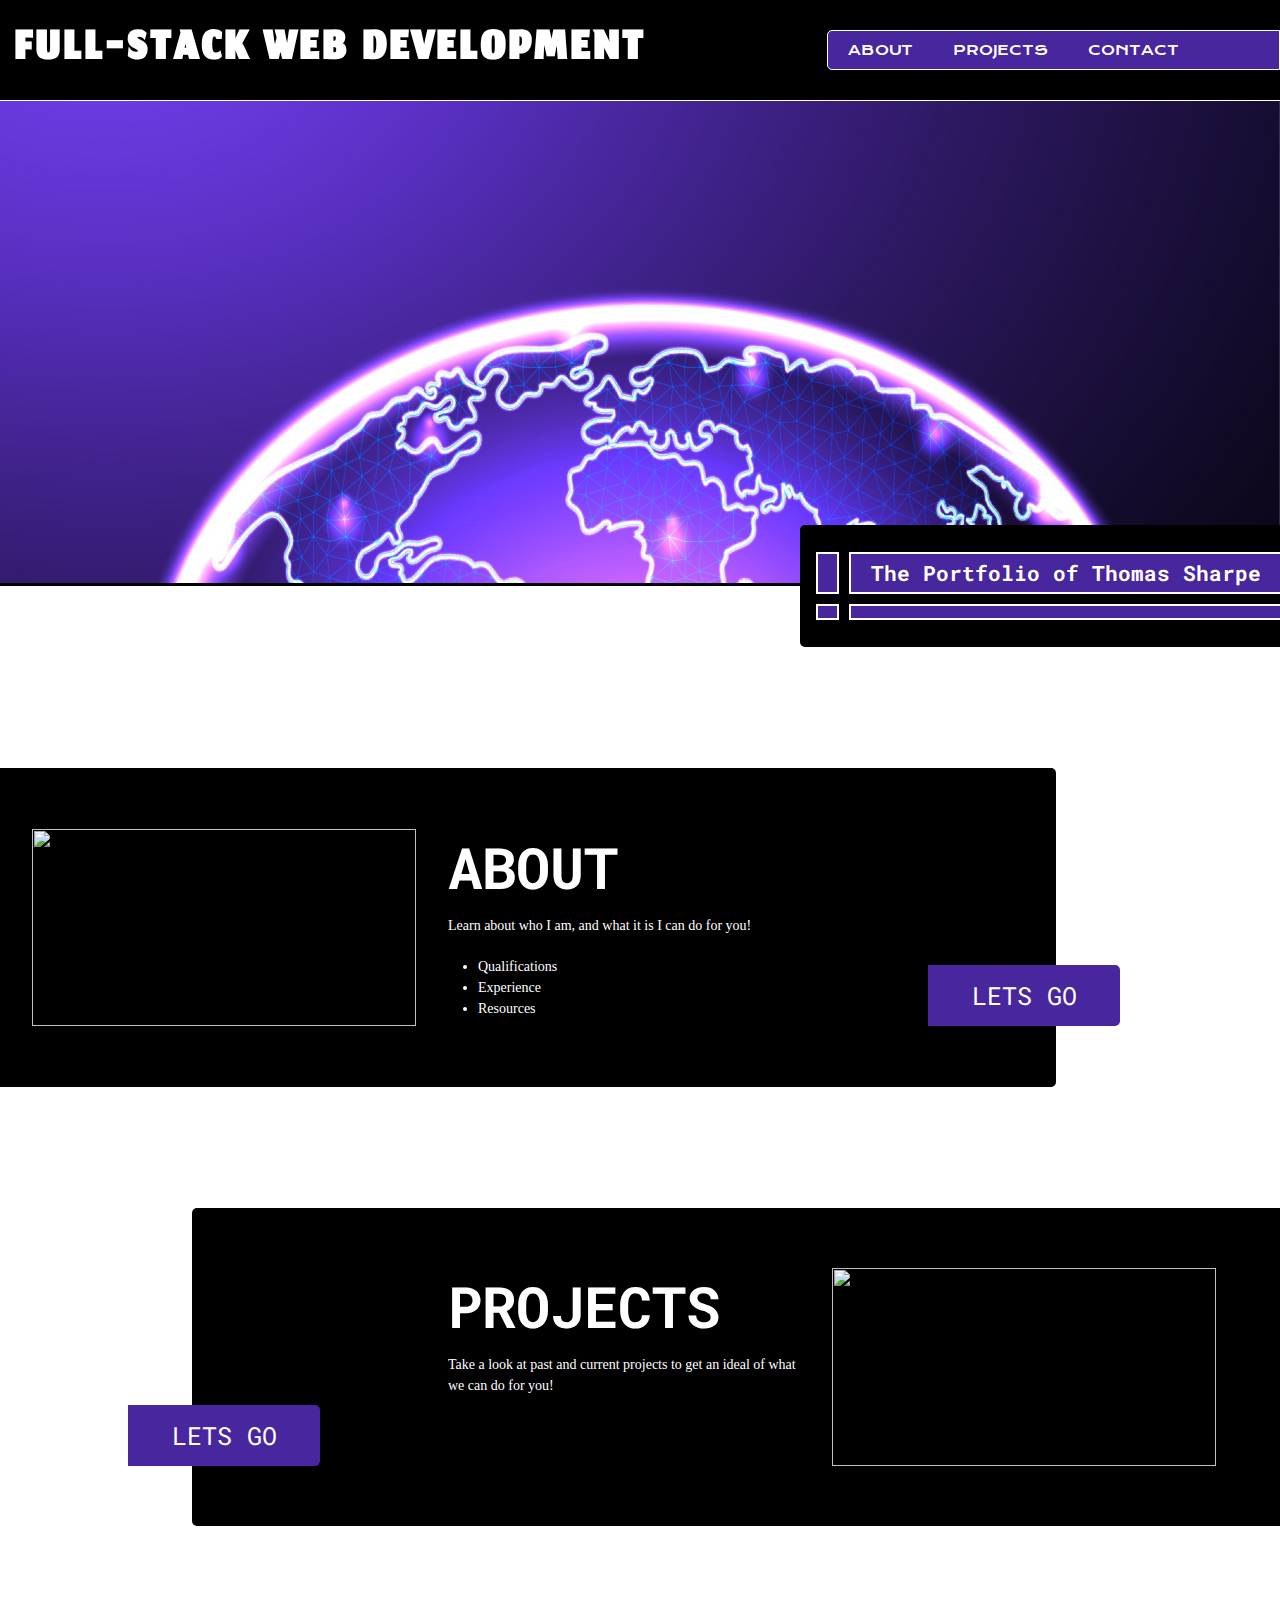
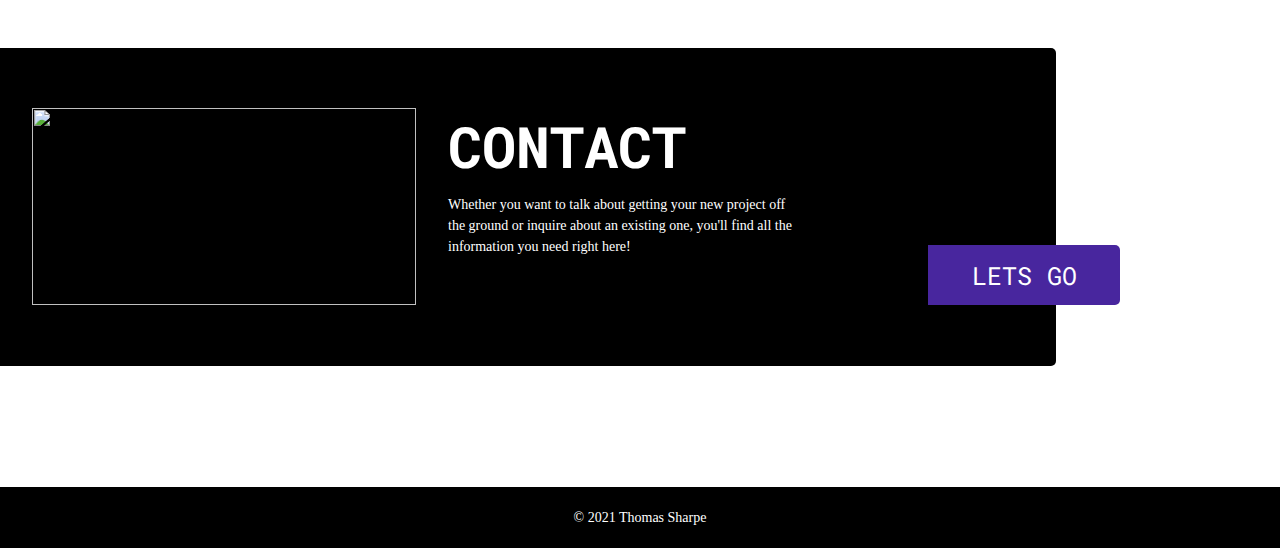
==== index.html @ 78541583 "First Commit of Portfolio Project" ====
<!DOCTYPE html>
<html lang="en">
<head>
    <meta charset="UTF-8">
    <meta http-equiv="X-UA-Compatible" content="IE=edge">
    <meta name="viewport" content="width=device-width, initial-scale=1.0">
    <title>PORTFOLIO</title>
    <link href="https://fonts.googleapis.com/css?family=Material+Icons|Material+Icons+Outlined|Material+Icons+Two+Tone|Material+Icons+Round|Material+Icons+Sharp" rel="stylesheet">
    <link rel="stylesheet" href="./css/stylesheet.css" type="text/css">
    <script src="../Resources/javascript/script.js" defer></script>
    <link rel="preconnect" href="https://fonts.googleapis.com">
<!-- <link rel="preconnect" href="https://fonts.gstatic.com" crossorigin> -->
<!-- <link href="https://fonts.googleapis.com/css2?family=Jomhuria&family=Krona+One&family=Roboto+Mono:wght@300;400;500;600;700&display=swap" rel="stylesheet"> -->
</head>
<body>

    
    <!-- Nav Bar ------------------------------------------------------------------>
    <div class="nav-menu_sticky">
        <nav class="homePage_icon_spacing">
            <div class="nav_title font_jomhuria desktop_title">
                <h1>FULL-STACK WEB DEVELOPMENT</h1>
            </div>
            <div class="nav_header_links font_krona_one navDisplay">
                <a href="../Resources/About.html"><p>ABOUT</p></a>
                <a href="../Resources/Projects.html"><p>PROJECTS</p></a>
                <a href="../Resources/Contact.html"><p>CONTACT</p></a>
            </div>
            <!-- Mobile Nav Contents -->
            <div class="material-icons hamburger_menu"  id="burgerMenuIcon">
                menu
            </div>
        </nav>
        <!-- Drop Down Menu -->
        <div class="dropDownMenu" id="burgerDropDownMenu">
            <a href="../Resources/About.html"><p>ABOUT</p></a>
            <hr>
            <a href="../Resources/Projects.html"><p>PROJECTS</p></a>
            <hr>
            <a href="../Resources/Contact.html"><p>CONTACT</p></a>
        </div>
    </div>


    <!-- Div for the <main> & <footer> Section ------------------------------------>
    <div class="homegrid homepage">
        <!-- Hero Banner ------------------------------------------->
        <div class="banner_position hero_banner_image">
            <div>
                <!-- <p><a href="https://www.vecteezy.com/free-vector/web">Web Vectors by <br> Vecteezy</a></p> -->
            </div>
        </div>

        <!-- Mobile Opaque Banner -->
        <div class="mobile_title_bg mobileAdd">

        </div>
        <!-- Mobile Banner Text -->
        <div class="mobile_title mobileAdd font_jomhuria">
            <h1>FULL-STACK WEB <br> DEVELOPMENT</h1>
        </div>


        <!-- Additional Content Boxes ------------------------------>
        <div class="content_box_1 box_1_position">

        </div>
        <div class="box_1_position box_trigger" id="aboutEvent">

        </div>

        <div class="content_box_2 box_2_position">

        </div>
        <div class="box_2_position box_trigger" id="projectsEvent">

        </div>

        <div class="content_box_3 box_3_position">
            
        </div>
        <div class="box_3_position box_trigger" id="contactEvent">

        </div>

        <div class="author_name author_name_position">
            <div class="name_text">
                <div class="author_text font_Roboto_mono">
                    <h2 class="mobileRemove">The Portfolio of Thomas Sharpe</h2>
                    <h2 class="mobileAdd">Portfolio of Thomas Sharpe</h2>
                </div>
            </div>
            <div class="design1">

            </div>
            <div class="design2">

            </div>
            <div class="design3">

            </div>

        </div>
        <!-- Link Boxes --------------------->
        <a href="../Resources/About.html" class="linkBox1_position linkBox1">
            <div class=" font_Roboto_mono">
                <p id="aboutLink">Lets go</p>
            </div>
        </a>

        <a href="../Resources/Projects.html" class="linkBox2_position linkBox2">
            <div class=" font_Roboto_mono">
                <p id="projectsLink">Lets go</p>
            </div>
        </a>

        <a href="../Resources/Contact.html" class="linkBox3_position linkBox3">
            <div class=" font_Roboto_mono">
                <p id="contactLink">Lets go</p>
            </div>
        </a>
        <!-- Link Box Images ----------------->
        <div class="aboutImage1_position">
            <img src="../Resources/images/software-engineers-vector.png" alt="" class="imgFit">
        </div>

        <div class="aboutImage2_position">
            <img src="../Resources/images/Project_67-05.jpg" alt="" class="imgFit">
        </div>

        <div class="aboutImage3_position">
            <img src="../Resources/images/contact us.jpg" alt="" class="imgFit">
        </div>

        <!-- Link Box Titles --------------------->
        <div class="lBT1 lBT1_position caps font_Roboto_mono">
            <h3>About</h3>
        </div>

        <div class="lBT2 lBT2_position caps font_Roboto_mono">
            <h3>Projects</h3>
        </div>

        <div class="lBT3 lBT3_position caps font_Roboto_mono">
            <h3>Contact</h3>
        </div>



        <!-- Link Box Description Text ----------->
        <div class="lBDT1 lBDT1_position linkParaSpacing">
            <p>Learn about who I am, and what it is I can do for you!</p>
            <ul class="hideli">
                <li>Qualifications</li>
                <li>Experience</li>
                <li>Resources</li>
            </ul>
        </div>

        <div class="lBDT2 lBDT2_position linkParaSpacing">
            <p>Take a look at past and current projects to get an ideal of what we can do for you!</p>
        </div>

        <div class="lBDT3 lBDT3_position linkParaSpacing">
            <p>Whether you want to talk about getting your new project off the ground or inquire about an existing one, you'll find all the information you need right here! </p>
        </div>

    <footer class="footer_position">
        <p>&copy; 2021 Thomas Sharpe</p>
    </footer>
    </div>
    
</body>
</html>
---- css/stylesheet.css ----
@import url('https://fonts.googleapis.com/css2?family=Jomhuria&family=Krona+One&family=Roboto+Mono:wght@300;400;500;600;700&display=block');


* {
    padding: 0px;
    margin: 0px;
}

html {
    color: white;
    font-size: 16px;
}

.homepage {
    background-color: white;
}

a {
    color: white;
    text-decoration: none;
}

a:hover {
    color: grey;
}

.noChangeLink a:hover {
    color: white;
}

.hamburger_menu {
    display: none;
}

.home_icon_display {
    display: none;
}

.dropDownMenu {
    display: none;
}

/* Misc ----------------------------------------------------------- */

.mobileAdd {
   display: none;
}

/* Fonts ---------------------------------------------------------- */

/* font-family: 'Jomhuria', cursive; */
/* font-family: 'Krona One', sans-serif; */
/* font-family: 'Roboto Mono', monospace; */

.font_jomhuria {
    font-family: 'Jomhuria';
}

.font_krona_one {
    font-family: 'Krona One';
}

.font_Roboto_mono {
    font-family: 'Roboto Mono';
}


/* Nav Bar -------------------------------------------------------- */
nav {
    background-color: black;
    width: 100%;
    display: flex;
    justify-content:  space-between;
    align-items: center;
    border-bottom: solid 1px white;

}

.nav-menu_sticky {
    position: sticky;
    top: 0px;
    z-index: 10;
}

.nav_header_links {
    display: inline-flex;
    margin-top: 20px;
    margin-bottom: 20px;
    background-color: #48269e;
    padding-right: 80px;
    padding-top: 10px;
    padding-bottom: 10px;
    border: white solid 1px;
    border-radius: 5px 0 0 5px;
}

.nav_header_links p {
    margin-right: 20px;
    margin-left: 20px;
}

.nav_title {
    padding: 10px;
    margin: 5px;
    font-size: 2.5rem;
    letter-spacing: 4px;
}




/* Main section ------------------------------------------------------------ */


/* Grid Positioning ----------------------------------- */
.homegrid {
    display: grid;
    grid-template: repeat(33, 1fr) / repeat(40, 1fr);
    height: 2640px;
}

.banner_position {
    grid-area: 1 / 1 / 9 / span 40;
}

.box_1_position {
    grid-area: 12 / 1 / span 5 / span 33 ;
}

.box_2_position {
    grid-area: 19 / 7 / span 5 / span 40 ;
}

.box_3_position {
    grid-area: 26 / 1 / span 5 / span 33 ;
}

.author_name_position {
    grid-area: 8 / 26 / 10 / 41 ;
}

.linkBox1_position {
    grid-area: 15 / 30 / span 1 / span 6 ;
}

.linkBox2_position {
    grid-area: 22 / 5 / span 1 / span 6 ;
}

.linkBox3_position {
    grid-area: 29 / 30 / span 1 / span 6 ;
}

.footer_position {
    grid-area: 33 / 1 / span 1 / span 40;
}

.aboutImage1_position {
    grid-area: 13 / 2 / span 3 / span 12;
    z-index: 6;
}

.aboutImage2_position {
    grid-area: 20 / 27 / span 3 / span 12;
    z-index: 6;
}

.aboutImage3_position {
    grid-area: 27 / 2 / span 3 / span 12;
    z-index: 6;
}

.lBT1_position {
    grid-area: 13 / 15 / span 1 / span 10;
    z-index: 7;
}

.lBT2_position {
    grid-area: 20 / span 11 / span 1 / 26;
    z-index: 7;
}

.lBT3_position {
    grid-area: 27 / 15 / span 1 / span 10;
    z-index: 7;
}

.lBDT1_position {
    grid-area: 14 / 15 / span 2 / span 11;
    z-index: 7;
}

.lBDT2_position {
    grid-area: 21 / span 11 / span 2 / 26;
    z-index: 7;
}

.lBDT3_position {
    grid-area: 28 / 15 / span 2 / span 11;
    z-index: 7;
}


/* Hero Banner ---------------------------------------------------------- */


.hero_banner_image {
    background-image: url('../images/07_nov_2020__6__generated.jpg');
    background-position-x: center;
    background-repeat: no-repeat;
    background-size: cover;
    border-bottom: solid 3px black ;
    display: flex;
    align-items: flex-end;

}

.hero_banner_image a {
    color: blanchedalmond;
    text-decoration: none;
}





/* Additional Content Boxes ---------------- */

.content_box_1 {
    background-color: black;
    border-radius: 0px 5px 5px 0px;
}

.content_box_2 {
    background-color: black;
    border-radius: 5px 0px 0px 5px;
}



.content_box_3 {
    background-color: black;
    border-radius: 0px 5px 5px 0px;
}

.box_trigger {
    z-index: 8;
}




/* Author Name Box ------------------------- */
.author_name {
    display: grid;
    background-color: black;
    grid-template: repeat(10, 1fr) / repeat(30, 1fr) ;
    z-index: 3;
    grid-gap: 10px;
    border-radius: 5px 0px 0px 5px;
}

.name_text {
    background-color: #48269e;
    z-index: 5;
    grid-area: 3 / 4 / span 4 / 31 ;
    border: 2px white;
    border-style: solid none solid solid;
}

.design1 {
    background-color: #48269e;
    z-index: 5;
    grid-area: 3 / 2 / span 4 / span 2;
    border: solid 2px white;
}

.design2 {
    background-color: #48269e;
    z-index: 5;
    grid-area: 7 / 2 / span 2 / span 2 ;
    border: solid 2px white;
}

.design3 {
    background-color: #48269e;
    z-index: 5;
    grid-area: 7 / 4 / span 2 / 31;
    border: 2px white;
    border-style: solid none solid solid;
}

.author_text {
    width: 100%;
    height: 100%;
    display: flex;
    align-items: center;
    justify-content: center;
}



/* Link Boxes --------------------------- */

.linkBox1 {
    background-color: #48269e;
    font-size: 2rem;
    display: flex;
    align-items: center;
    justify-content: center;
    text-transform: uppercase;
    z-index: 9;
    transition: border-radius 0.5s ;
    transition: color 0.5s;
    border-radius: 0px 5px 5px 0px;
}

.linkBox1:hover {
    border: solid 1px white;
    border-radius: 5px;
    
}

.linkBox2 {
    background-color: #48269e;
    font-size: 2rem;
    display: flex;
    align-items: center;
    justify-content: center;
    text-transform: uppercase;
    z-index: 9;
    transition: border-radius 0.5s ;
    transition: color 0.5s;
    border-radius: 0px 5px 5px 0px;
}

.linkBox2:hover {
    border: solid 1px white;
    border-radius: 5px;
}

.linkBox3 {
    background-color: #48269e;
    font-size: 2rem;
    display: flex;
    align-items: center;
    justify-content: center;
    text-transform: uppercase;
    z-index: 9;
    transition: border-radius 0.5s ;
    transition: color 0.5s;
    border-radius: 0px 5px 5px 0px;
}

.linkBox3:hover {
    border: solid 1px white;
    border-radius: 5px;
}

/* Image Boxes --------------------------- */


.imgFit {
    width: 100%;
    height: 100%;
    object-fit: cover;
    
}

/* Link Box Titles ---------------------------- */

.lBT1 {
    color: white;
    /* background-color: coral; */
    font-size: 3.5rem;
}

.lBT2 {
    color: white;
    /* background-color: coral; */
    font-size: 3.5rem;
    
}

.lBT3 {
    color: white;
    /* background-color: coral; */
    font-size: 3.5rem;
}

.caps {
    text-transform: uppercase;
}

/* Link Box Description Text ------------------ */

.lBDT1 {
    /* background-color: coral; */
    color: white;
}

.lBDT2 {
    /* background-color: coral; */
    color: white;
}

.lBDT3 {
    /* background-color: coral; */
    color: white;
}

ul {
    padding-left: 30px;
    padding-top: 20px;
    line-height: 1.5;

}

.linkParaSpacing {
    line-height: 1.5;
    padding-top: 10px;
}


/* Footer --------------------------------------------------------------- */

footer {
    background-color: black;
    /* text-align: center; */
    display: flex;
}

footer p {
    margin: auto auto;
}

















/* Auxiliary Pages  (Styling for Site pages excluding Home Page) ------------*/
/* ------------------------------------------------------------------------- */
/* ------------------------------------------------------------------------- */





/* About Page ----------------------------------------------------------- */
.bgroundcolor {
    background-color: white;
}

.aboutgrid {
    display: grid;
    grid-template: repeat(14, 1fr) / repeat(40, 1fr);
    height: 1120px;
}

.about_footer_position {
    grid-area: 14 / 1 / span 1 / span 40;
}

.black_box {
    background-color: black;
    grid-area: 2 / 1 / span 2 / span 35;
    z-index: 5;
    border-radius: 0px 5px 5px 0px;
}

.purple_box {
    background-color: #48269e;
    grid-area: 1 / 1 / span 13 / span 7;
    z-index: 4;
}

.whitetext_box {
    /* background-color: rgb(219, 216, 216); */
    grid-area: 4 / 8 / span 5 / span 28;
    color: black;
}

.about_header_box {
    color: white;
    grid-area: 2 / 8 / span 2 / span 15;
    z-index: 7;
    font-size: 3rem;
    /* border: solid 1px white; */
    /* border-style: none none none solid; */
    display: flex;
    /* background-color: violet; */
    align-items: center;
}

.about_header_box h2 {
    margin-left: 30px;
}

.about_text {
    font-size: 1.5rem;
    margin: 30px 0 0 30px;
    font-weight: bold;
}



/* Projects Page ----------------------------------------------------------- */
.projects_bgroundcolor {
    background-color: white;
}

.projectsgrid {
    display: grid;
    grid-template: repeat(14, 1fr) / repeat(40, 1fr);
    height: 1120px;
}

.projects_footer_position {
    grid-area: 14 / 1 / span 1 / span 40;
}

.projects_header_box {
    color: white;
    grid-area: 2 / 8 / span 2 / span 15;
    z-index: 7;
    font-size: 3rem;
    /* border: solid 1px white; */
    /* border-style: none none none solid; */
    display: flex;
    /* background-color: violet; */
    align-items: center;
}

.projects_header_box h2 {
    margin-left: 30px;
}


.projects_black_box {
    background-color: black;
    grid-area: 2 / 1 / span 2 / span 35;
    z-index: 5;
    border-radius: 0px 5px 5px 0px;
}

.projects_purple_box {
    background-color: #48269e;
    grid-area: 1 / 1 / span 13 / span 7;
    z-index: 4;
}

.projects_whitetext_box {
    /* background-color: rgb(219, 216, 216); */
    grid-area: 4 / 8 / span 4 / span 28;
    color: black;
}

.projects_text {
    font-size: 1.5rem;
    margin: 30px 0 0 30px;
    font-weight: bold;
}

.projDisplayFlexbox {
    grid-area: 8 / 8 / span 3 / span 28;
    display: flex;
    /* background-color: coral; */
    justify-content: space-between;
    min-width: 0;
    
}

.projDisplayFlexbox img{
    object-fit: contain;
    height: 100%;

}


/* Contact Page ----------------------------------------------------------- */

.contactgrid {
    display: grid;
    grid-template: repeat(14, 1fr) / repeat(40, 1fr);
    height: 1120px;
}

.contact_footer_position {
    grid-area: 14 / 1 / span 1 / span 40;
}

.contact_header_box {
    color: white;
    grid-area: 2 / 8 / span 2 / span 15;
    z-index: 7;
    font-size: 3rem;
    /* border: solid 1px white; */
    /* border-style: none none none solid; */
    display: flex;
    /* background-color: violet; */
    align-items: center;
}

.contact_header_box h2 {
    margin-left: 30px;
}



















/* Media Queries------------------------------------------------------------ */


/* 1902px Full screen size */
/*  original height: 2640px;  */

@media only screen and (max-width: 1475px) {

    html {
        font-size: 14px;
    }
    
    .homegrid {
        height: 2047px;
    }

    .aboutgrid, .projectsgrid, .contactgrid {
        height: 1120px;
    }
    
    .linkBox1 {
        font-size: 1.8rem;
        
    }
    
    .linkBox2 {
        font-size: 1.8rem;
        
    }
    
    .linkBox3 {
        font-size: 1.8rem;
        
    }

    .projDisplayFlexbox img {
        height: 85%;
     }

}



@media only screen and (max-width: 1210px) {

    html {
        font-size: 12px;
    }
    
    .homegrid {
        height: 1680px;
    }
    
    .author_name {
        grid-gap: 9px;
        border-radius: 3px 0px 0px 3px;
    }

    /* .aboutgrid, .projectsgrid, .contactgrid {
        height: 682px;
    } */

    .projDisplayFlexbox img {
       height: 75%;
    }
    

}


@media only screen and (max-width: 1040px) {


    .homegrid {
        height: 2047px;
    }

    .aboutgrid, .projectsgrid, .contactgrid {
        height: 1440px;
        grid-template: repeat(18, 1fr) / repeat(40, 1fr);
    }

    .about_footer_position {
        grid-area: 18 / 1 / span 1 / span 40;
    }

    .projects_footer_position {
        grid-area: 18 / 1 / span 1 / span 40;
    }

    .contact_footer_position {
        grid-area: 18 / 1 / span 1 / span 40;
    }
    
    .purple_box {
        background-color: #48269e;
        grid-area: 1 / 1 / span 17 / span 7;
        z-index: 4;
    }

    .projects_purple_box {
        background-color: #48269e;
        grid-area: 1 / 1 / span 17 / span 7;
        z-index: 4;
    }

    .projDisplayFlexbox img {
        height: 70%;
     }

}


@media only screen and (max-width: 1005px) {

    html {
        font-size: 11px;
    }
    
    .homegrid {
        height: 1394px;
    }
    
    .author_name {
        grid-gap: 8px;
        border-radius: 3px 0px 0px 3px;
    }

    .nav_header_links {
        margin-top: 20px;
        margin-bottom: 20px;
        padding-right: 60px;
        padding-top: 10px;
        padding-bottom: 10px;

    }

    .projDisplayFlexbox img {
        height: 65%;
     }

}





@media only screen and (max-width: 930px) {

    html {
        font-size: 10px;
    }
    
    .homegrid {
        height: 1290px;
    }
    
    .author_name {
        grid-gap: 7px;
        border-radius: 3px 0px 0px 3px;
    }

    .projDisplayFlexbox img {
        height: 59%;
     }

     .nav_header_links {
        margin-top: 20px;
        margin-bottom: 20px;
        padding-right: 40px;
        padding-top: 10px;
        padding-bottom: 10px;

    }

}






@media only screen and (max-width: 840px) {

    html {
        font-size: 9px;
    }
    
    .homegrid {
        height: 1166px;
    }

    .author_name {
        grid-gap: 6px;
        border-radius: 3px 0px 0px 3px;
    }

    .projDisplayFlexbox img {
        height: 53%;
     }

}

@media only screen and (max-width: 750px) {

    html {
        font-size: 8px;
    }
    
    .homegrid {
        height: 1041px;
    }

    .author_name {
        grid-gap: 6px;
        border-radius: 3px 0px 0px 3px;
    }

    .projDisplayFlexbox img {
        height: 45%;
     }

     .nav_header_links {
        margin-top: 20px;
        margin-bottom: 20px;
        padding-right: 30px;
        padding-top: 10px;
        padding-bottom: 10px;

    }


}


@media only screen and (max-width: 650px) {

    html {
        font-size: 8px;
    }
    
    .homegrid {
        height: 1041px;
    }

    .author_name {
        grid-gap: 5px;
        border-radius: 3px 0px 0px 3px;
    }

    .author_name_position {
        grid-area: 8 / 20 / 10 / 41 ;
    }

    .hideli {
        display: none;
    }

    .projDisplayFlexbox img {
        height: 42%;
     }



    
    .name_text {
        background-color: #48269e;
        z-index: 5;
        grid-area: 3 / 4 / span 4 / 31 ;
        border: 2px white;
        border-style: solid none solid solid;
    }
    
    .design1 {
        background-color: #48269e;
        z-index: 5;
        grid-area: 3 / 2 / span 4 / span 2;
        border: solid 2px white;
    }
    
    .design2 {
        background-color: #48269e;
        z-index: 5;
        grid-area: 7 / 2 / span 2 / span 2 ;
        border: solid 2px white;
    }
    
    .design3 {
        background-color: #48269e;
        z-index: 5;
        grid-area: 7 / 4 / span 2 / 31;
        border: 2px white;
        border-style: solid none solid solid;
    }
    
    .author_text {
        width: 100%;
        height: 100%;
        display: flex;
        align-items: center;
        justify-content: center;
    }

    .linkBox1_position {
        grid-area: 15 / 28 / span 1 / span 8 ;
    }
    
    .linkBox2_position {
        grid-area: 22 / 3 / span 1 / span 8 ;
    }
    
    .linkBox3_position {
        grid-area: 29 / 28 / span 1 / span 8 ;
    }


     .nav_header_links {
        margin-top: 20px;
        margin-bottom: 20px;
        padding-right: 60px;
        padding-top: 10px;
        padding-bottom: 10px;

    }

}





























































































































/* Switch to Mobile layout at this point --------------------------------- */
@media only screen and (max-width: 600px) {

    html {
        font-size: 16px;
    }

    .author_name {
        grid-gap: 6px;
        border-radius: 3px 0px 0px 3px;
    }

    .mobileRemove {
        display: none;
    }

    .mobileAdd {
        display: block;
        font-size: 1rem;
    }


    
    /* Hero Banner ------------------------ */

    .mobile_title_bg {
        background-color: black;
        opacity: .6;
        grid-area: 3 / 1 / span 3 / span 40;
        z-index: 3;
    }

    .mobile_title {
        color: white;
        grid-area: 4 / 1 / span 1 / span 40;
        z-index: 4;
        display: flex;
        align-items: center;
        justify-content: center;
        text-align: center;
        font-size: 2rem;
        letter-spacing: 5px;
    }




    /* Nav Bar ------------------------ */

    nav {
        background-color: black;
        width: 100%;
        display: flex;
        justify-content: space-between;
        align-items: center;
        border-bottom: solid 1px white;
    }

    .homePage_icon_spacing {
        justify-content: flex-end;
    }

    .auxPage_icon_spacing {
        justify-content: space-between;
    }

    .navDisplay {
        display: none;
    }

    .desktop_title {
        display: none;
    }

    .hamburger_menu {
        display: block;
        font-size: 3.5rem;
        padding: 7px;
        color: white;
    }

    .home_button_style {
        display: block;
        font-size: 3rem;
        padding: 7px;
        color: white;
    }

    .home_icon_display {
        display: block;
    }

    .hamburger_menu:hover {
        /* color: rgba(255, 255, 255, 0.3) */
        cursor: pointer;
    }

    .dropDownMenu {
        background-color: black;
        border-bottom: solid 1px white;
    }

    .dropDownMenu p {
        font-size: 2rem;
        padding-top: 1.5rem;
        padding-bottom: 1.5rem;
        text-align: center;
    }

    .dropDownMenu p:hover {
        /* background-image: radial-gradient(closest-side, gray 0%, black 70%); */
        background-color: rgba(255, 255, 255, 0.2);
    }

    .dropDownMenu hr {
        width: 90%;
        text-align: center;
        margin: auto;
        background-image: linear-gradient(to right, transparent, #CCC, transparent);
        height: 1px;
        border: 0;
    }

    .greyout {
        color: gray;
    }

    /* Site Title --- */





    /* Author Boxes --- */

    .author_name {
        display: grid;
        background-color: black;
        grid-template: repeat(10, 1fr) / repeat(30, 1fr) ;
        z-index: 3;
        grid-gap: 10px;
        border-radius: 5px 0px 0px 5px;
    }
    
    .name_text {
        background-color: #48269e;
        z-index: 5;
        grid-area: 3 / 4 / span 4 / 31 ;
        border: 2px white;
        border-style: solid none solid solid;
    }
    
    .design1 {
        background-color: #48269e;
        z-index: 5;
        grid-area: 3 / 2 / span 4 / span 2;
        border: solid 2px white;
    }
    
    .design2 {
        background-color: #48269e;
        z-index: 5;
        grid-area: 7 / 2 / span 2 / span 2 ;
        border: solid 2px white;
    }
    
    .design3 {
        background-color: #48269e;
        z-index: 5;
        grid-area: 7 / 4 / span 2 / 31;
        border: 2px white;
        border-style: solid none solid solid;
    }



    /* Additional Content Boxes --- */





    /* Additional Content Boxes --- */




    /* Grid Positioning ----------------------------------- */
.homegrid {
    display: grid;
    grid-template: repeat(35, 1fr) / repeat(40, 1fr);
    height: 2800px;
}

.banner_position {
    grid-area: 1 / 1 / 9 / span 40;
}




.box_1_position {
    grid-area: 12 / 1 / span 6 / span 40 ;
    border-radius: 0;
}

.box_2_position {
    grid-area: 20 / 1 / span 6 / span 40 ;
    border-radius: 0;
}

.box_3_position {
    grid-area: 28 / 1 / span 6 / span 40 ;
    border-radius: 0;
}




.author_name_position {
    grid-area: 8 / 1 / 10 / 41 ;
}




.linkBox1_position {
    grid-area: 17 / 11 / span 1 / span 20 ;
    /* background-color: coral; */
    border-radius: 5px;
}

.linkBox2_position {
    grid-area: 25 / 11 / span 1 / span 20 ;
    border-radius: 5px;
}

.linkBox3_position {
    grid-area: 33 / 11 / span 1 / span 20 ;
    border-radius: 5px;
}




.footer_position {
    grid-area: 35 / 1 / span 1 / span 40;
}



.aboutImage1_position {
    grid-area: 11 / 4 / span 3 / span 34;
    z-index: 6;
    border: solid 1px black;
}

.aboutImage2_position {
    grid-area: 19 / 4 / span 3 / span 34;
    z-index: 6;
    border: solid 1px black;
}

.aboutImage3_position {
    grid-area: 27 / 4 / span 3 / span 34;
    z-index: 6;
    border: solid 1px black;
}

.lBT1_position {
    grid-area: 13 / 4 / span 1 / span 34;
    z-index: 7;
    /* background-color: crimson; */
    margin: auto;
}

.lBT2_position {
    grid-area: 21 / 4 / span 1 / 34;
    z-index: 7;
    margin: auto;
    color: black;
}

.lBT3_position {
    grid-area: 29 / 4 / span 1 / span 34;
    z-index: 7;
    color: black;
    margin: auto;
}

.lBDT1_position {
    grid-area: 14 / 7 / span 2 / span 28;
    z-index: 7;
    /* background-color: blue; */
}

.hideli {
    display: block;
}

.lBDT2_position {
    grid-area: 22 / 7 / span 2 / span 28;
    z-index: 7;
    /* background-color: blue; */
}

.lBDT3_position {
    grid-area: 30 / 7 / span 2 / span 28;
    z-index: 7;
    /* background-color: blue; */
}














/* Auxiliary Pages  (Styling for Site pages excluding Home Page) ------------*/
/* ------------------------------------------------------------------------- */
/* ------------------------------------------------------------------------- */





/* About Page ----------------------------------------------------------- */
.bgroundcolor {
    background-color: white;
}

.aboutgrid {
    display: grid;
    grid-template: repeat(11, 1fr) / repeat(40, 1fr);
    height: 880px;
}

.about_footer_position {
    grid-area: 11 / 1 / span 1 / span 40;
}

.black_box {
    background-color: black;
    grid-area: 2 / 1 / span 2 / span 35;
    z-index: 5;
    border-radius: 0px 5px 5px 0px;
}

.purple_box {
    background-color: #48269e;
    grid-area: 1 / 1 / span 10 / span 7;
    z-index: 4;
}

.whitetext_box {
    /* background-color: rgb(219, 216, 216); */
    grid-area: 4 / 8 / span 5 / span 28;
    color: black;
}

.about_header_box {
    color: white;
    grid-area: 2 / 8 / span 2 / span 25;
    font-size: 1.5rem;
}

.about_header_box h2 {
    margin-left: 30px;
    /* background-color: blueviolet; */
}

.about_text {
    font-size: 1rem;
}



/* Projects Page ----------------------------------------------------------- */
.projects_bgroundcolor {
    background-color: white;
}

.projectsgrid {
    display: grid;
    grid-template: repeat(19, 1fr) / repeat(40, 1fr);
    height: 1520px;
}

.projects_footer_position {
    grid-area: 19 / 1 / span 1 / span 40;
}

.projects_header_box {
    color: white;
    grid-area: 2 / 8 / span 2 / span 25;
    z-index: 7;
    font-size: 1.5rem;
    /* border: solid 1px white; */
    /* border-style: none none none solid; */
    display: flex;
    /* background-color: violet; */
    align-items: center;
}

.projects_header_box h2 {
    margin-left: 30px;
}


.projects_black_box {
    background-color: black;
    grid-area: 2 / 1 / span 2 / span 35;
    z-index: 5;
    border-radius: 0px 5px 5px 0px;
}

.projects_purple_box {
    background-color: #48269e;
    grid-area: 1 / 1 / span 18 / span 7;
    z-index: 4;
}

.projects_whitetext_box {
    /* background-color: rgb(219, 216, 216); */
    grid-area: 4 / 8 / span 4 / span 28;
    color: black;
}

.projects_text {
    font-size: 1rem;
    margin: 30px 0 0 30px;
    font-weight: bold;
}

.projDisplayFlexbox {
    grid-area: 7 / 8 / span 12 / span 28;
    display: flex;
    flex-direction: column;
    /* background-color: coral; */
    justify-content: space-between;
    
}

.projDisplayFlexbox img{
    object-fit: contain;
    height: 220px;
}


/* Contact Page ----------------------------------------------------------- */

.contactgrid {
    display: grid;
    grid-template: repeat(11, 1fr) / repeat(40, 1fr);
    height: 880px;
}

.contact_footer_position {
    grid-area: 11 / 1 / span 1 / span 40;
}

.contact_header_box {
    color: white;
    grid-area: 2 / 8 / span 2 / span 25;
    z-index: 7;
    font-size: 1.5rem;
    /* border: solid 1px white; */
    /* border-style: none none none solid; */
    display: flex;
    /* background-color: violet; */
    align-items: center;
}

.contact_header_box h2 {
    margin-left: 30px;
    text-align: center;
}

.smallEmail {
    font-size: 0.7rem;
}
































}
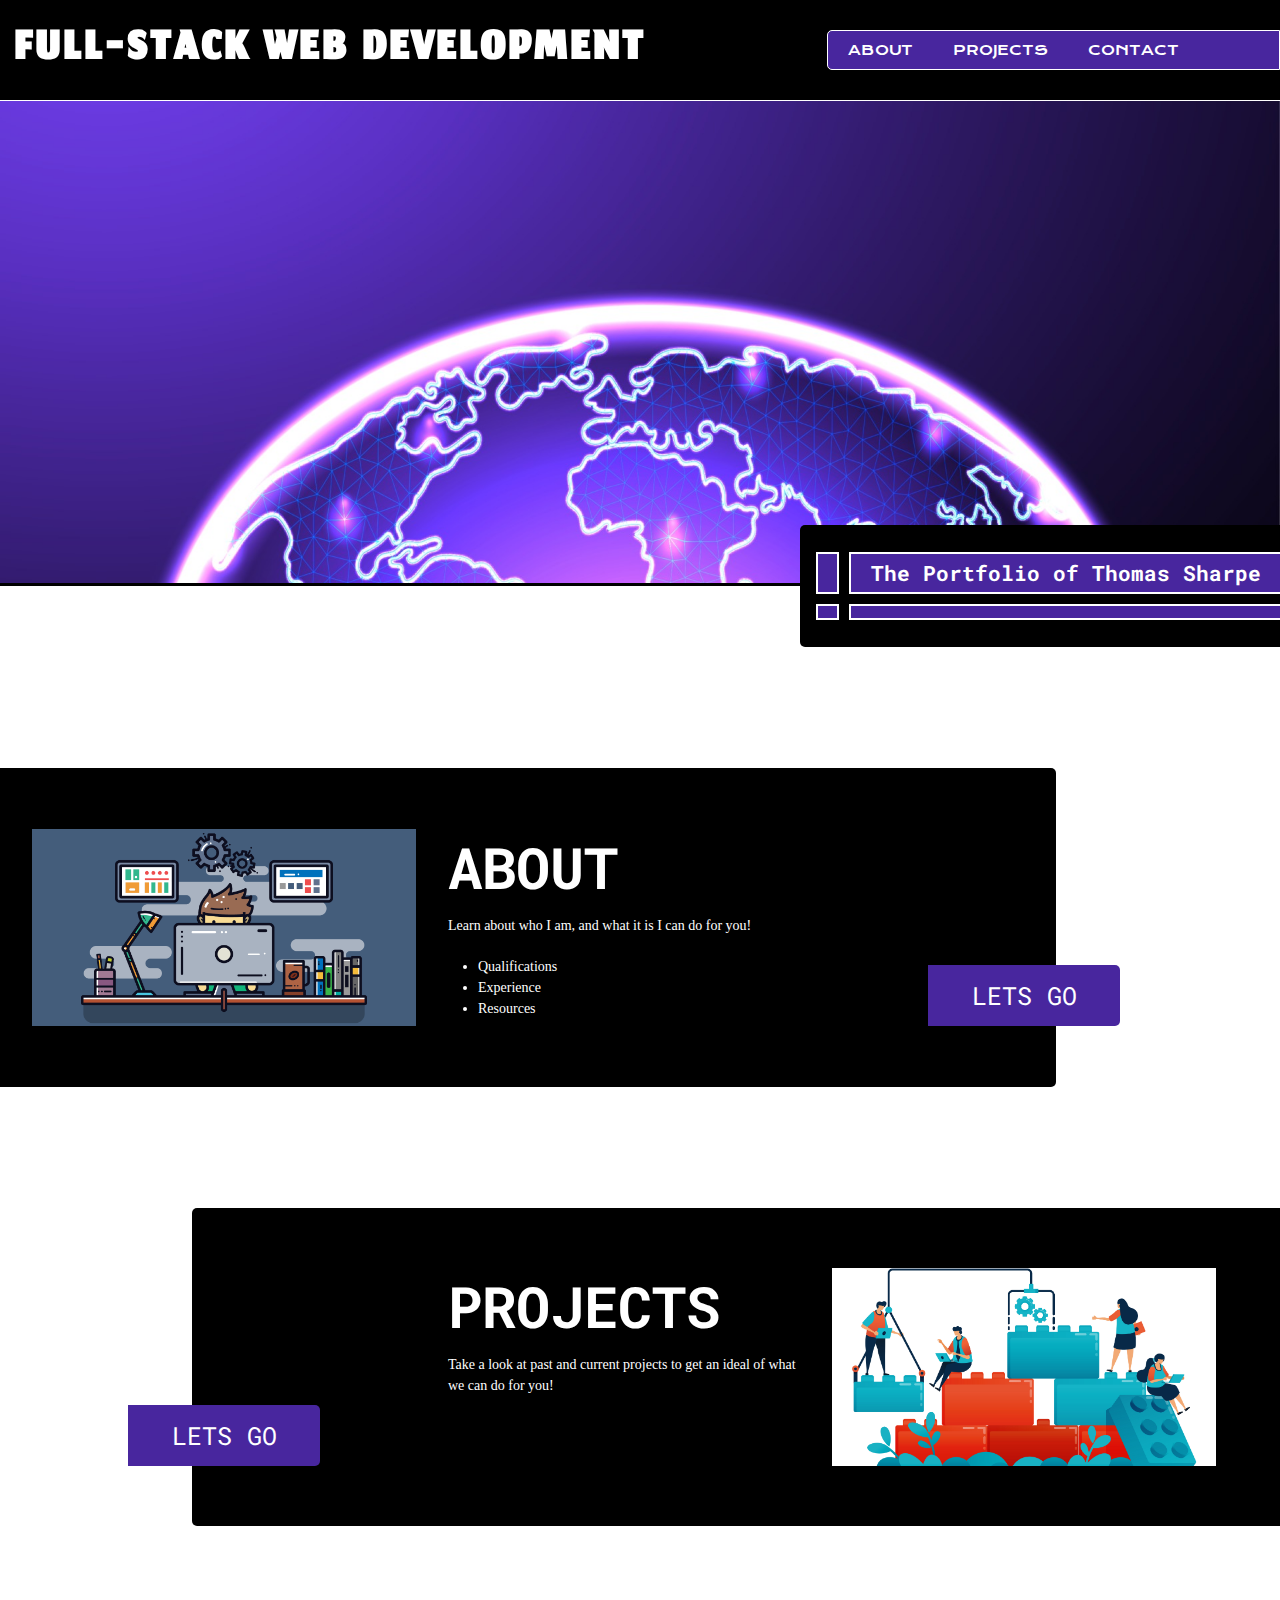
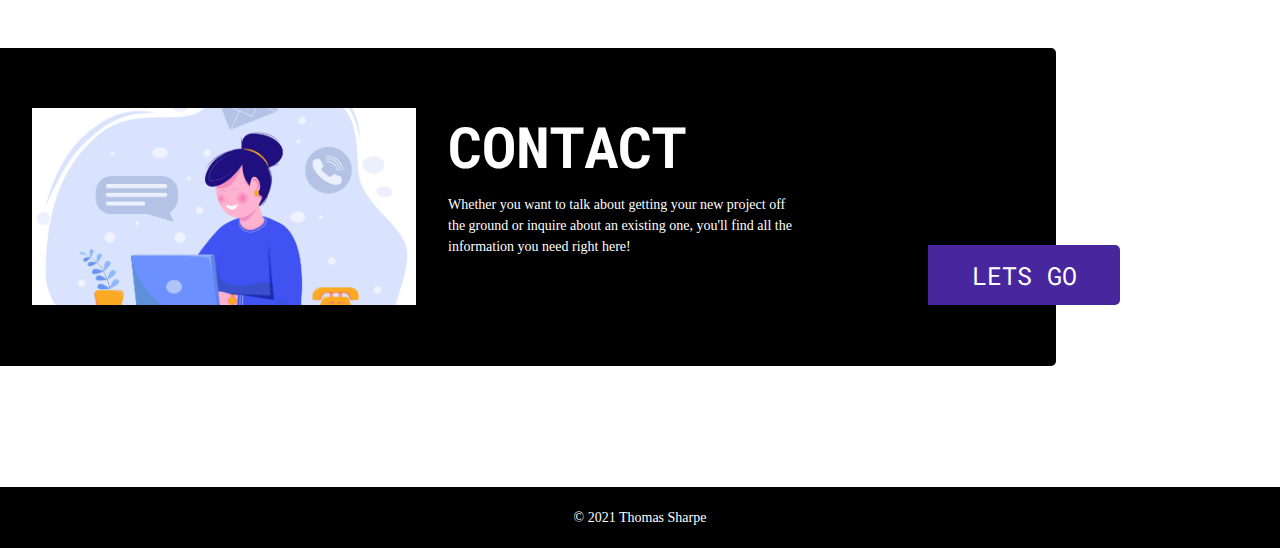
==== commit 3aafa0cf: "Repaired link and href pathing" ====
--- a/index.html
+++ b/index.html
@@ -7,7 +7,7 @@
     <title>PORTFOLIO</title>
     <link href="https://fonts.googleapis.com/css?family=Material+Icons|Material+Icons+Outlined|Material+Icons+Two+Tone|Material+Icons+Round|Material+Icons+Sharp" rel="stylesheet">
     <link rel="stylesheet" href="./css/stylesheet.css" type="text/css">
-    <script src="../Resources/javascript/script.js" defer></script>
+    <script src="./javascript/script.js" defer></script>
     <link rel="preconnect" href="https://fonts.googleapis.com">
 <!-- <link rel="preconnect" href="https://fonts.gstatic.com" crossorigin> -->
 <!-- <link href="https://fonts.googleapis.com/css2?family=Jomhuria&family=Krona+One&family=Roboto+Mono:wght@300;400;500;600;700&display=swap" rel="stylesheet"> -->
@@ -22,9 +22,9 @@
                 <h1>FULL-STACK WEB DEVELOPMENT</h1>
             </div>
             <div class="nav_header_links font_krona_one navDisplay">
-                <a href="../Resources/About.html"><p>ABOUT</p></a>
-                <a href="../Resources/Projects.html"><p>PROJECTS</p></a>
-                <a href="../Resources/Contact.html"><p>CONTACT</p></a>
+                <a href="./About.html"><p>ABOUT</p></a>
+                <a href="./Projects.html"><p>PROJECTS</p></a>
+                <a href="./Contact.html"><p>CONTACT</p></a>
             </div>
             <!-- Mobile Nav Contents -->
             <div class="material-icons hamburger_menu"  id="burgerMenuIcon">
@@ -33,11 +33,11 @@
         </nav>
         <!-- Drop Down Menu -->
         <div class="dropDownMenu" id="burgerDropDownMenu">
-            <a href="../Resources/About.html"><p>ABOUT</p></a>
+            <a href="./About.html"><p>ABOUT</p></a>
             <hr>
-            <a href="../Resources/Projects.html"><p>PROJECTS</p></a>
+            <a href="./Projects.html"><p>PROJECTS</p></a>
             <hr>
-            <a href="../Resources/Contact.html"><p>CONTACT</p></a>
+            <a href="./Contact.html"><p>CONTACT</p></a>
         </div>
     </div>
 
@@ -102,34 +102,34 @@
 
         </div>
         <!-- Link Boxes --------------------->
-        <a href="../Resources/About.html" class="linkBox1_position linkBox1">
+        <a href="./About.html" class="linkBox1_position linkBox1">
             <div class=" font_Roboto_mono">
                 <p id="aboutLink">Lets go</p>
             </div>
         </a>
 
-        <a href="../Resources/Projects.html" class="linkBox2_position linkBox2">
+        <a href="./Projects.html" class="linkBox2_position linkBox2">
             <div class=" font_Roboto_mono">
                 <p id="projectsLink">Lets go</p>
             </div>
         </a>
 
-        <a href="../Resources/Contact.html" class="linkBox3_position linkBox3">
+        <a href="./Contact.html" class="linkBox3_position linkBox3">
             <div class=" font_Roboto_mono">
                 <p id="contactLink">Lets go</p>
             </div>
         </a>
         <!-- Link Box Images ----------------->
         <div class="aboutImage1_position">
-            <img src="../Resources/images/software-engineers-vector.png" alt="" class="imgFit">
+            <img src="./images/software-engineers-vector.png" alt="" class="imgFit">
         </div>
 
         <div class="aboutImage2_position">
-            <img src="../Resources/images/Project_67-05.jpg" alt="" class="imgFit">
+            <img src="./images/Project_67-05.jpg" alt="" class="imgFit">
         </div>
 
         <div class="aboutImage3_position">
-            <img src="../Resources/images/contact us.jpg" alt="" class="imgFit">
+            <img src="./images/contact us.jpg" alt="" class="imgFit">
         </div>
 
         <!-- Link Box Titles --------------------->
--- a/css/stylesheet.css
+++ b/css/stylesheet.css
@@ -106,6 +106,9 @@
     letter-spacing: 4px;
 }
 
+.greyout {
+    color: gray;
+}
 
 
 
@@ -1209,9 +1212,7 @@
         border: 0;
     }
 
-    .greyout {
-        color: gray;
-    }
+
 
     /* Site Title --- */
 
